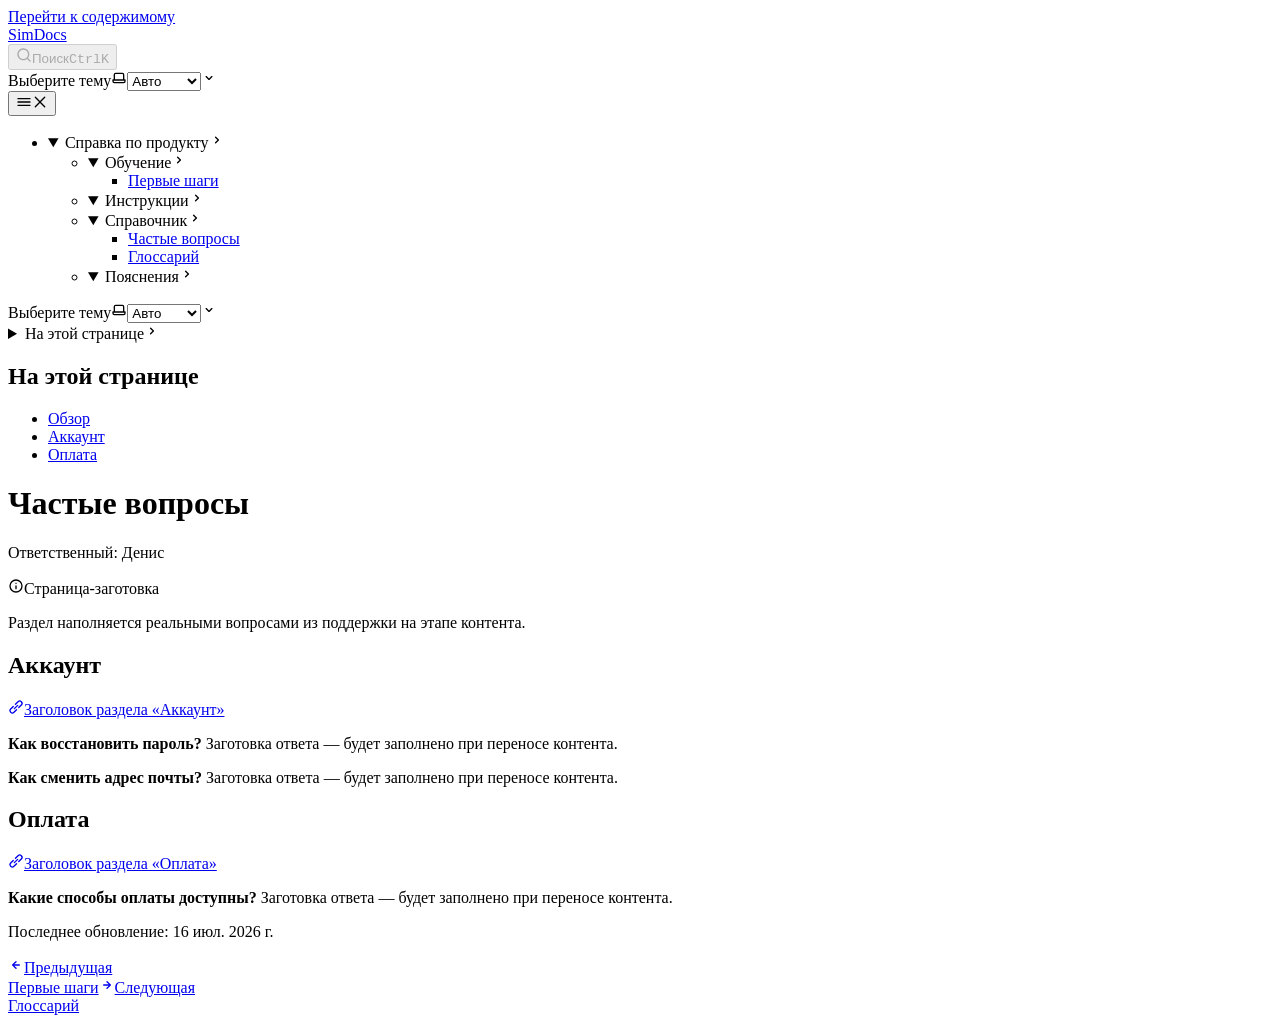
==== public/reference/faq/index.html @ 49d12bc0 "Deploy public site from f1e6efabb1ed8cac5537ab392e798a88db865968" ====
<!DOCTYPE html><html lang="ru" dir="ltr" data-theme="dark" data-has-toc data-has-sidebar class="astro-vdxcvpsm"><head><meta charset="utf-8"/><meta name="viewport" content="width=device-width, initial-scale=1"/><title>Частые вопросы | SimDocs</title><link rel="canonical" href="https://isin-dot-com.github.io/simdoc-public/public/reference/faq/"/><link rel="sitemap" href="/simdoc-public/sitemap-index.xml"/><link rel="shortcut icon" href="/simdoc-public/favicon.svg" type="image/svg+xml"/><meta name="generator" content="Astro v7.0.9"/><meta name="generator" content="Starlight v0.41.3"/><meta property="og:title" content="Частые вопросы"/><meta property="og:type" content="article"/><meta property="og:url" content="https://isin-dot-com.github.io/simdoc-public/public/reference/faq/"/><meta property="og:locale" content="ru"/><meta property="og:description" content="Ответы на вопросы, которые пользователи задают чаще всего."/><meta property="og:site_name" content="SimDocs"/><meta name="twitter:card" content="summary_large_image"/><meta name="description" content="Ответы на вопросы, которые пользователи задают чаще всего."/><script>
	window.StarlightThemeProvider = (() => {
		const storedTheme =
			typeof localStorage !== 'undefined' && localStorage.getItem('starlight-theme');
		const theme =
			storedTheme ||
			(window.matchMedia('(prefers-color-scheme: light)').matches ? 'light' : 'dark');
		document.documentElement.dataset.theme = theme === 'light' ? 'light' : 'dark';
		return {
			updatePickers(theme = storedTheme || 'auto') {
				document.querySelectorAll('starlight-theme-select').forEach((picker) => {
					const select = picker.querySelector('select');
					if (select) select.value = theme;
					/** @type {HTMLTemplateElement | null} */
					const tmpl = document.querySelector(`#theme-icons`);
					const newIcon = tmpl && tmpl.content.querySelector('.' + theme);
					if (newIcon) {
						const oldIcon = picker.querySelector('svg.label-icon');
						if (oldIcon) {
							oldIcon.replaceChildren(...newIcon.cloneNode(true).childNodes);
						}
					}
				});
			},
		};
	})();
</script><template id="theme-icons"><svg aria-hidden="true" class="light astro-n5k4ipy7" width="16" height="16" viewBox="0 0 24 24" fill="currentColor" style="--sl-icon-size: 1em;"><path d="M5 12a1 1 0 0 0-1-1H3a1 1 0 0 0 0 2h1a1 1 0 0 0 1-1Zm.64 5-.71.71a1 1 0 0 0 0 1.41 1 1 0 0 0 1.41 0l.71-.71A1 1 0 0 0 5.64 17ZM12 5a1 1 0 0 0 1-1V3a1 1 0 0 0-2 0v1a1 1 0 0 0 1 1Zm5.66 2.34a1 1 0 0 0 .7-.29l.71-.71a1 1 0 1 0-1.41-1.41l-.66.71a1 1 0 0 0 0 1.41 1 1 0 0 0 .66.29Zm-12-.29a1 1 0 0 0 1.41 0 1 1 0 0 0 0-1.41l-.71-.71a1.004 1.004 0 1 0-1.43 1.41l.73.71ZM21 11h-1a1 1 0 0 0 0 2h1a1 1 0 0 0 0-2Zm-2.64 6A1 1 0 0 0 17 18.36l.71.71a1 1 0 0 0 1.41 0 1 1 0 0 0 0-1.41l-.76-.66ZM12 6.5a5.5 5.5 0 1 0 5.5 5.5A5.51 5.51 0 0 0 12 6.5Zm0 9a3.5 3.5 0 1 1 0-7 3.5 3.5 0 0 1 0 7Zm0 3.5a1 1 0 0 0-1 1v1a1 1 0 0 0 2 0v-1a1 1 0 0 0-1-1Z"/></svg><svg aria-hidden="true" class="dark astro-n5k4ipy7" width="16" height="16" viewBox="0 0 24 24" fill="currentColor" style="--sl-icon-size: 1em;"><path d="M21.64 13a1 1 0 0 0-1.05-.14 8.049 8.049 0 0 1-3.37.73 8.15 8.15 0 0 1-8.14-8.1 8.59 8.59 0 0 1 .25-2A1 1 0 0 0 8 2.36a10.14 10.14 0 1 0 14 11.69 1 1 0 0 0-.36-1.05Zm-9.5 6.69A8.14 8.14 0 0 1 7.08 5.22v.27a10.15 10.15 0 0 0 10.14 10.14 9.784 9.784 0 0 0 2.1-.22 8.11 8.11 0 0 1-7.18 4.32v-.04Z"/></svg><svg aria-hidden="true" class="auto astro-n5k4ipy7" width="16" height="16" viewBox="0 0 24 24" fill="currentColor" style="--sl-icon-size: 1em;"><path d="M21 14h-1V7a3 3 0 0 0-3-3H7a3 3 0 0 0-3 3v7H3a1 1 0 0 0-1 1v2a3 3 0 0 0 3 3h14a3 3 0 0 0 3-3v-2a1 1 0 0 0-1-1ZM6 7a1 1 0 0 1 1-1h10a1 1 0 0 1 1 1v7H6V7Zm14 10a1 1 0 0 1-1 1H5a1 1 0 0 1-1-1v-1h16v1Z"/></svg></template><link rel="stylesheet" href="/simdoc-public/_astro/print.ehPL0gv-.css" media="print"><link rel="stylesheet" href="/simdoc-public/_astro/common.DlkNbuUP.css"><script type="module" src="/simdoc-public/_astro/page.B2uBVZjk.js"></script></head><body class="astro-vdxcvpsm"><a class="sl-skip-link astro-vxeigawq" href="#_top">Перейти к содержимому</a><div class="page sl-flex astro-gqpr5s5a"><header class="header astro-gqpr5s5a"><div class="header astro-nczgtkxc"><div class="title-wrapper sl-flex astro-nczgtkxc"><a href="/simdoc-public/" class="site-title sl-flex astro-clw6ags5"><span class="astro-clw6ags5" translate="no">SimDocs</span></a></div><div class="sl-flex print:hidden astro-nczgtkxc"><site-search class="astro-nczgtkxc astro-r5ar4xm7" data-translations="{&quot;placeholder&quot;:&quot;Поиск&quot;,&quot;clear_search&quot;:&quot;Очистить поиск&quot;,&quot;load_more&quot;:&quot;Показать больше результатов&quot;,&quot;search_label&quot;:&quot;Поиск по документации&quot;,&quot;filters_label&quot;:&quot;Фильтры&quot;,&quot;zero_results&quot;:&quot;По запросу [SEARCH_TERM] ничего не найдено&quot;,&quot;many_results&quot;:&quot;Найдено: [COUNT]. Запрос: [SEARCH_TERM]&quot;,&quot;one_result&quot;:&quot;Найдено: [COUNT]. Запрос: [SEARCH_TERM]&quot;,&quot;alt_search&quot;:&quot;По запросу [SEARCH_TERM] ничего не найдено. Показаны результаты для [DIFFERENT_TERM]&quot;,&quot;search_suggestion&quot;:&quot;По запросу [SEARCH_TERM] ничего не найдено. Попробуйте один из вариантов:&quot;,&quot;searching&quot;:&quot;Ищем: [SEARCH_TERM]…&quot;}"><button data-open-modal disabled aria-label="Поиск" aria-keyshortcuts="Control+K" class="astro-r5ar4xm7"><svg aria-hidden="true" class="astro-r5ar4xm7 astro-n5k4ipy7" width="16" height="16" viewBox="0 0 24 24" fill="currentColor" style="--sl-icon-size: 1em;"><path d="M21.71 20.29 18 16.61A9 9 0 1 0 16.61 18l3.68 3.68a.999.999 0 0 0 1.42 0 1 1 0 0 0 0-1.39ZM11 18a7 7 0 1 1 0-14 7 7 0 0 1 0 14Z"/></svg><span class="sl-hidden md:sl-block astro-r5ar4xm7" aria-hidden="true">Поиск</span><kbd class="sl-hidden md:sl-flex astro-r5ar4xm7" style="display: none;"><kbd class="astro-r5ar4xm7">Ctrl</kbd><kbd class="astro-r5ar4xm7">K</kbd></kbd></button><dialog style="padding:0" aria-label="Поиск" class="astro-r5ar4xm7"><div class="dialog-frame sl-flex astro-r5ar4xm7"><button data-close-modal class="sl-flex md:sl-hidden astro-r5ar4xm7">Отменить</button><div class="search-container astro-r5ar4xm7"><div id="starlight__search" class="astro-r5ar4xm7"></div></div></div></dialog></site-search><script>
	(() => {
		const openBtn = document.querySelector('button[data-open-modal]');
		const shortcut = openBtn?.querySelector('kbd');
		if (!openBtn || !(shortcut instanceof HTMLElement)) return;
		const platformKey = shortcut.querySelector('kbd');
		if (platformKey && /(Mac|iPhone|iPod|iPad)/i.test(navigator.platform)) {
			platformKey.textContent = '⌘';
			openBtn.setAttribute('aria-keyshortcuts', 'Meta+K');
		}
		shortcut.style.display = '';
	})();
</script><script type="module" src="/simdoc-public/_astro/Search.astro_astro_type_script_index_0_lang.CuinL3OA.js"></script><script type="module">window.addEventListener(`keydown`,e=>{if(e.key!==`Escape`)return;let t=document.querySelector(`site-search dialog[open]`);t instanceof HTMLDialogElement&&t.close()},{capture:!0});</script></div><div class="sl-hidden md:sl-flex print:hidden right-group astro-nczgtkxc"><div class="sl-flex social-icons astro-nczgtkxc"></div><starlight-theme-select><label style="--sl-select-width: 6.25em" class="astro-r2p65idu"><span class="sr-only astro-r2p65idu">Выберите тему</span><svg aria-hidden="true" class="icon label-icon astro-r2p65idu astro-n5k4ipy7" width="16" height="16" viewBox="0 0 24 24" fill="currentColor" style="--sl-icon-size: 1em;"><path d="M21 14h-1V7a3 3 0 0 0-3-3H7a3 3 0 0 0-3 3v7H3a1 1 0 0 0-1 1v2a3 3 0 0 0 3 3h14a3 3 0 0 0 3-3v-2a1 1 0 0 0-1-1ZM6 7a1 1 0 0 1 1-1h10a1 1 0 0 1 1 1v7H6V7Zm14 10a1 1 0 0 1-1 1H5a1 1 0 0 1-1-1v-1h16v1Z"/></svg><select autocomplete="off" class="astro-r2p65idu"><option value="dark" class="astro-r2p65idu">Тёмная</option><option value="light" class="astro-r2p65idu">Светлая</option><option value="auto" selected class="astro-r2p65idu">Авто</option></select><svg aria-hidden="true" class="icon caret astro-r2p65idu astro-n5k4ipy7" width="16" height="16" viewBox="0 0 24 24" fill="currentColor" style="--sl-icon-size: 1em;"><path d="M17 9.17a1 1 0 0 0-1.41 0L12 12.71 8.46 9.17a1 1 0 1 0-1.41 1.42l4.24 4.24a1.002 1.002 0 0 0 1.42 0L17 10.59a1.002 1.002 0 0 0 0-1.42Z"/></svg></label></starlight-theme-select><script>
	StarlightThemeProvider.updatePickers();
</script><script type="module">var e=`starlight-theme`,t=e=>e===`auto`||e===`dark`||e===`light`?e:`auto`,n=()=>t(typeof localStorage<`u`&&localStorage.getItem(e));function r(t){typeof localStorage<`u`&&localStorage.setItem(e,t===`light`||t===`dark`?t:``)}var i=()=>matchMedia(`(prefers-color-scheme: light)`).matches?`light`:`dark`;function a(e){StarlightThemeProvider.updatePickers(e),document.documentElement.dataset.theme=e===`auto`?i():e,r(e)}matchMedia(`(prefers-color-scheme: light)`).addEventListener(`change`,()=>{n()===`auto`&&a(`auto`)});var o=class extends HTMLElement{constructor(){super(),a(n()),this.querySelector(`select`)?.addEventListener(`change`,e=>{e.currentTarget instanceof HTMLSelectElement&&a(t(e.currentTarget.value))})}};customElements.define(`starlight-theme-select`,o);</script><script type="module">var e=class extends HTMLElement{constructor(){super();let e=this.querySelector(`select`);e&&(e.addEventListener(`change`,e=>{e.currentTarget instanceof HTMLSelectElement&&(window.location.pathname=e.currentTarget.value)}),window.addEventListener(`pageshow`,t=>{if(!t.persisted)return;let n=e.querySelector(`option[selected]`)?.index;n!==e.selectedIndex&&(e.selectedIndex=n??0)}))}};customElements.define(`starlight-lang-select`,e);</script></div></div></header><nav class="sidebar print:hidden astro-gqpr5s5a" aria-label="Основное"><starlight-menu-button class="print:hidden astro-vvx7mffu"><button aria-expanded="false" aria-label="Меню" aria-controls="starlight__sidebar" class="sl-flex md:sl-hidden astro-vvx7mffu"><svg aria-hidden="true" class="open-menu astro-vvx7mffu astro-n5k4ipy7" width="16" height="16" viewBox="0 0 24 24" fill="currentColor" style="--sl-icon-size: 1em;"><path d="M3 8h18a1 1 0 1 0 0-2H3a1 1 0 0 0 0 2Zm18 8H3a1 1 0 0 0 0 2h18a1 1 0 0 0 0-2Zm0-5H3a1 1 0 0 0 0 2h18a1 1 0 0 0 0-2Z"/></svg><svg aria-hidden="true" class="close-menu astro-vvx7mffu astro-n5k4ipy7" width="16" height="16" viewBox="0 0 24 24" fill="currentColor" style="--sl-icon-size: 1em;"><path d="m13.41 12 6.3-6.29a1.004 1.004 0 1 0-1.42-1.42L12 10.59l-6.29-6.3a1.004 1.004 0 0 0-1.42 1.42l6.3 6.29-6.3 6.29a1 1 0 0 0 0 1.42.998.998 0 0 0 1.42 0l6.29-6.3 6.29 6.3a.999.999 0 0 0 1.42 0 1 1 0 0 0 0-1.42L13.41 12Z"/></svg></button></starlight-menu-button><script type="module">var e=class extends HTMLElement{btn=this.querySelector(`button`);constructor(){super(),this.btn.addEventListener(`click`,()=>this.toggleExpanded());let e=this.closest(`nav`);e&&e.addEventListener(`keyup`,e=>this.closeOnEscape(e)),matchMedia(`(min-width: 50em)`).addEventListener(`change`,()=>this.setExpanded(!1))}setExpanded(e){this.setAttribute(`aria-expanded`,String(e)),document.body.toggleAttribute(`data-mobile-menu-expanded`,e),document.querySelectorAll(`.main-frame, .sl-skip-link`).forEach(t=>{t.toggleAttribute(`inert`,e)})}toggleExpanded(){this.setExpanded(this.getAttribute(`aria-expanded`)!==`true`)}closeOnEscape(e){e.code===`Escape`&&(this.setExpanded(!1),this.btn.focus())}};customElements.define(`starlight-menu-button`,e);</script><div id="starlight__sidebar" class="sidebar-pane astro-gqpr5s5a"><div class="sidebar-content sl-flex astro-gqpr5s5a"><sl-sidebar-state-persist data-hash="0l8hx1o" class="astro-f5yvicm7"><script aria-hidden="true">
		(() => {
			try {
				if (!matchMedia('(min-width: 50em)').matches) return;
				/** @type {HTMLElement | null} */
				const target = document.querySelector('sl-sidebar-state-persist');
				const state = JSON.parse(sessionStorage.getItem('sl-sidebar-state') || '0');
				if (!target || !state || target.dataset.hash !== state.hash) return;
				window._starlightScrollRestore = state.scroll;
				customElements.define(
					'sl-sidebar-restore',
					class SidebarRestore extends HTMLElement {
						connectedCallback() {
							try {
								const idx = parseInt(this.dataset.index || '');
								const details = this.closest('details');
								if (details && typeof state.open[idx] === 'boolean') details.open = state.open[idx];
							} catch {}
						}
					}
				);
			} catch {}
		})();
	</script><ul class="top-level astro-ojxuodky"><li class="astro-ojxuodky"><details open class="astro-ojxuodky"><summary class="astro-ojxuodky"><span class="group-label astro-ojxuodky"><span class="large astro-ojxuodky">Справка по продукту</span></span><svg aria-hidden="true" class="caret astro-ojxuodky astro-n5k4ipy7" width="16" height="16" viewBox="0 0 24 24" fill="currentColor" style="--sl-icon-size: 1.25rem;"><path d="m14.83 11.29-4.24-4.24a1 1 0 1 0-1.42 1.41L12.71 12l-3.54 3.54a1 1 0 0 0 0 1.41 1 1 0 0 0 .71.29 1 1 0 0 0 .71-.29l4.24-4.24a1.002 1.002 0 0 0 0-1.42Z"/></svg></summary><sl-sidebar-restore data-index="0"></sl-sidebar-restore><ul class="astro-ojxuodky"><li class="astro-ojxuodky"><details open class="astro-ojxuodky"><summary class="astro-ojxuodky"><span class="group-label astro-ojxuodky"><span class="large astro-ojxuodky">Обучение</span></span><svg aria-hidden="true" class="caret astro-ojxuodky astro-n5k4ipy7" width="16" height="16" viewBox="0 0 24 24" fill="currentColor" style="--sl-icon-size: 1.25rem;"><path d="m14.83 11.29-4.24-4.24a1 1 0 1 0-1.42 1.41L12.71 12l-3.54 3.54a1 1 0 0 0 0 1.41 1 1 0 0 0 .71.29 1 1 0 0 0 .71-.29l4.24-4.24a1.002 1.002 0 0 0 0-1.42Z"/></svg></summary><sl-sidebar-restore data-index="1"></sl-sidebar-restore><ul class="astro-ojxuodky"><li class="astro-ojxuodky"><a href="/simdoc-public/public/tutorials/pervye-shagi/" class="astro-ojxuodky"><span class="astro-ojxuodky">Первые шаги</span></a></li></ul></details></li><li class="astro-ojxuodky"><details open class="astro-ojxuodky"><summary class="astro-ojxuodky"><span class="group-label astro-ojxuodky"><span class="large astro-ojxuodky">Инструкции</span></span><svg aria-hidden="true" class="caret astro-ojxuodky astro-n5k4ipy7" width="16" height="16" viewBox="0 0 24 24" fill="currentColor" style="--sl-icon-size: 1.25rem;"><path d="m14.83 11.29-4.24-4.24a1 1 0 1 0-1.42 1.41L12.71 12l-3.54 3.54a1 1 0 0 0 0 1.41 1 1 0 0 0 .71.29 1 1 0 0 0 .71-.29l4.24-4.24a1.002 1.002 0 0 0 0-1.42Z"/></svg></summary><sl-sidebar-restore data-index="2"></sl-sidebar-restore><ul class="astro-ojxuodky"></ul></details></li><li class="astro-ojxuodky"><details open class="astro-ojxuodky"><summary class="astro-ojxuodky"><span class="group-label astro-ojxuodky"><span class="large astro-ojxuodky">Справочник</span></span><svg aria-hidden="true" class="caret astro-ojxuodky astro-n5k4ipy7" width="16" height="16" viewBox="0 0 24 24" fill="currentColor" style="--sl-icon-size: 1.25rem;"><path d="m14.83 11.29-4.24-4.24a1 1 0 1 0-1.42 1.41L12.71 12l-3.54 3.54a1 1 0 0 0 0 1.41 1 1 0 0 0 .71.29 1 1 0 0 0 .71-.29l4.24-4.24a1.002 1.002 0 0 0 0-1.42Z"/></svg></summary><sl-sidebar-restore data-index="3"></sl-sidebar-restore><ul class="astro-ojxuodky"><li class="astro-ojxuodky"><a href="/simdoc-public/public/reference/faq/" aria-current="page" class="astro-ojxuodky"><span class="astro-ojxuodky">Частые вопросы</span></a></li><li class="astro-ojxuodky"><a href="/simdoc-public/public/reference/glossariy/" class="astro-ojxuodky"><span class="astro-ojxuodky">Глоссарий</span></a></li></ul></details></li><li class="astro-ojxuodky"><details open class="astro-ojxuodky"><summary class="astro-ojxuodky"><span class="group-label astro-ojxuodky"><span class="large astro-ojxuodky">Пояснения</span></span><svg aria-hidden="true" class="caret astro-ojxuodky astro-n5k4ipy7" width="16" height="16" viewBox="0 0 24 24" fill="currentColor" style="--sl-icon-size: 1.25rem;"><path d="m14.83 11.29-4.24-4.24a1 1 0 1 0-1.42 1.41L12.71 12l-3.54 3.54a1 1 0 0 0 0 1.41 1 1 0 0 0 .71.29 1 1 0 0 0 .71-.29l4.24-4.24a1.002 1.002 0 0 0 0-1.42Z"/></svg></summary><sl-sidebar-restore data-index="4"></sl-sidebar-restore><ul class="astro-ojxuodky"></ul></details></li></ul></details></li></ul><script aria-hidden="true">
		(() => {
			const scroller = document.getElementById('starlight__sidebar');
			if (!window._starlightScrollRestore || !scroller) return;
			scroller.scrollTop = window._starlightScrollRestore;
			delete window._starlightScrollRestore;
		})();
	</script></sl-sidebar-state-persist><div class="md:sl-hidden"><div class="mobile-preferences sl-flex astro-b5gddk54"><div class="social-icons astro-b5gddk54"></div><starlight-theme-select><label style="--sl-select-width: 6.25em" class="astro-r2p65idu"><span class="sr-only astro-r2p65idu">Выберите тему</span><svg aria-hidden="true" class="icon label-icon astro-r2p65idu astro-n5k4ipy7" width="16" height="16" viewBox="0 0 24 24" fill="currentColor" style="--sl-icon-size: 1em;"><path d="M21 14h-1V7a3 3 0 0 0-3-3H7a3 3 0 0 0-3 3v7H3a1 1 0 0 0-1 1v2a3 3 0 0 0 3 3h14a3 3 0 0 0 3-3v-2a1 1 0 0 0-1-1ZM6 7a1 1 0 0 1 1-1h10a1 1 0 0 1 1 1v7H6V7Zm14 10a1 1 0 0 1-1 1H5a1 1 0 0 1-1-1v-1h16v1Z"/></svg><select autocomplete="off" class="astro-r2p65idu"><option value="dark" class="astro-r2p65idu">Тёмная</option><option value="light" class="astro-r2p65idu">Светлая</option><option value="auto" selected class="astro-r2p65idu">Авто</option></select><svg aria-hidden="true" class="icon caret astro-r2p65idu astro-n5k4ipy7" width="16" height="16" viewBox="0 0 24 24" fill="currentColor" style="--sl-icon-size: 1em;"><path d="M17 9.17a1 1 0 0 0-1.41 0L12 12.71 8.46 9.17a1 1 0 1 0-1.41 1.42l4.24 4.24a1.002 1.002 0 0 0 1.42 0L17 10.59a1.002 1.002 0 0 0 0-1.42Z"/></svg></label></starlight-theme-select><script>
	StarlightThemeProvider.updatePickers();
</script></div></div></div></div></nav><div class="main-frame astro-gqpr5s5a"><script type="module">var e=document.getElementById(`starlight__sidebar`),t=e?.querySelector(`sl-sidebar-state-persist`),n=`sl-sidebar-state`,r=()=>{let r=[],i=t?.dataset.hash||``;try{let e=sessionStorage.getItem(n),t=JSON.parse(e||`{}`);Array.isArray(t.open)&&t.hash===i&&(r=t.open)}catch{}return{hash:i,open:r,scroll:e?.scrollTop||0}},i=e=>{try{sessionStorage.setItem(n,JSON.stringify(e))}catch{}},a=()=>i(r()),o=(e,t)=>{let n=r();n.open[t]=e,i(n)};t?.addEventListener(`click`,e=>{if(!(e.target instanceof Element))return;let t=e.target.closest(`summary`)?.closest(`details`);if(!t)return;let n=t.querySelector(`sl-sidebar-restore`),r=parseInt(n?.dataset.index||``);isNaN(r)||o(!t.open,r)}),addEventListener(`visibilitychange`,()=>{document.visibilityState===`hidden`&&a()}),addEventListener(`pageHide`,a);</script><div class="lg:sl-flex astro-abfeecmu"><aside class="right-sidebar-container print:hidden astro-abfeecmu"><div class="right-sidebar astro-abfeecmu"><div class="lg:sl-hidden astro-q5mffni3"><mobile-starlight-toc data-min-h="2" data-max-h="3" class="astro-5ulgm6bh"><nav aria-labelledby="starlight__on-this-page--mobile" class="astro-5ulgm6bh"><details id="starlight__mobile-toc" class="astro-5ulgm6bh"><summary id="starlight__on-this-page--mobile" class="sl-flex astro-5ulgm6bh"><span class="toggle sl-flex astro-5ulgm6bh">На этой странице<svg aria-hidden="true" class="caret astro-5ulgm6bh astro-n5k4ipy7" width="16" height="16" viewBox="0 0 24 24" fill="currentColor" style="--sl-icon-size: 1rem;"><path d="m14.83 11.29-4.24-4.24a1 1 0 1 0-1.42 1.41L12.71 12l-3.54 3.54a1 1 0 0 0 0 1.41 1 1 0 0 0 .71.29 1 1 0 0 0 .71-.29l4.24-4.24a1.002 1.002 0 0 0 0-1.42Z"/></svg></span><span class="display-current astro-5ulgm6bh"></span></summary><div class="dropdown astro-5ulgm6bh"><ul class="isMobile astro-cxyftcne" style="--depth: 0;"><li style="--depth: 0;" class="astro-cxyftcne"><a href="#_top" style="--depth: 0;" class="astro-cxyftcne"><span style="--depth: 0;" class="astro-cxyftcne">Обзор</span></a></li><li style="--depth: 0;" class="astro-cxyftcne"><a href="#аккаунт" style="--depth: 0;" class="astro-cxyftcne"><span style="--depth: 0;" class="astro-cxyftcne">Аккаунт</span></a></li><li style="--depth: 0;" class="astro-cxyftcne"><a href="#оплата" style="--depth: 0;" class="astro-cxyftcne"><span style="--depth: 0;" class="astro-cxyftcne">Оплата</span></a></li></ul></div></details></nav></mobile-starlight-toc><script type="module" src="/simdoc-public/_astro/MobileTableOfContents.astro_astro_type_script_index_0_lang.BcSo_yiZ.js"></script></div><div class="right-sidebar-panel sl-hidden lg:sl-block astro-q5mffni3"><div class="sl-container astro-q5mffni3"><starlight-toc data-min-h="2" data-max-h="3"><nav aria-labelledby="starlight__on-this-page"><h2 id="starlight__on-this-page">На этой странице</h2><ul class="astro-cxyftcne" style="--depth: 0;"><li style="--depth: 0;" class="astro-cxyftcne"><a href="#_top" style="--depth: 0;" class="astro-cxyftcne"><span style="--depth: 0;" class="astro-cxyftcne">Обзор</span></a></li><li style="--depth: 0;" class="astro-cxyftcne"><a href="#аккаунт" style="--depth: 0;" class="astro-cxyftcne"><span style="--depth: 0;" class="astro-cxyftcne">Аккаунт</span></a></li><li style="--depth: 0;" class="astro-cxyftcne"><a href="#оплата" style="--depth: 0;" class="astro-cxyftcne"><span style="--depth: 0;" class="astro-cxyftcne">Оплата</span></a></li></ul></nav></starlight-toc><script type="module" src="/simdoc-public/_astro/TableOfContents.astro_astro_type_script_index_0_lang.Csloo1VZ.js"></script></div></div></div></aside><div class="main-pane astro-abfeecmu"><main data-pagefind-body class="astro-vdxcvpsm" lang="ru" dir="ltr"><div class="content-panel astro-oil7k7jf"><div class="sl-container astro-oil7k7jf"><h1 id="_top" class="astro-u72m6wot">Частые вопросы</h1><p class="owner astro-u72m6wot">Ответственный: <span class="astro-u72m6wot">Денис</span></p></div></div><div class="content-panel astro-oil7k7jf"><div class="sl-container astro-oil7k7jf"><div class="sl-markdown-content" data-doc-section="reference"><aside aria-label="Страница-заготовка" class="starlight-aside starlight-aside--note"><p class="starlight-aside__title" aria-hidden="true"><svg viewBox="0 0 24 24" width="16" height="16" fill="currentColor" class="starlight-aside__icon"><path d="M12 11a1 1 0 0 0-1 1v4a1 1 0 0 0 2 0v-4a1 1 0 0 0-1-1Zm.38-3.92a1 1 0 0 0-.76 0 1 1 0 0 0-.33.21 1.15 1.15 0 0 0-.21.33 1 1 0 0 0 .21 1.09c.097.088.209.16.33.21A1 1 0 0 0 13 8a1.05 1.05 0 0 0-.29-.71 1 1 0 0 0-.33-.21ZM12 2a10 10 0 1 0 0 20 10 10 0 0 0 0-20Zm0 18a8 8 0 1 1 0-16.001A8 8 0 0 1 12 20Z"></path></svg>Страница-заготовка</p><div class="starlight-aside__content"><p>Раздел наполняется реальными вопросами из поддержки на этапе контента.</p></div></aside>
<div class="sl-heading-wrapper level-h2"><h2 id="аккаунт">Аккаунт</h2><a class="sl-anchor-link" href="#аккаунт"><span aria-hidden="true" class="sl-anchor-icon"><svg width="16" height="16" viewBox="0 0 24 24" fill="currentColor"><path d="m12.11 15.39-3.88 3.88a2.52 2.52 0 0 1-3.5 0 2.47 2.47 0 0 1 0-3.5l3.88-3.88a1 1 0 1 0-1.42-1.42l-3.88 3.89a4.48 4.48 0 0 0 6.33 6.33l3.89-3.88a1 1 0 0 0-1.42-1.42m8.58-12.08a4.49 4.49 0 0 0-6.33 0l-3.89 3.88a1 1 0 1 0 1.42 1.42l3.88-3.88a2.52 2.52 0 0 1 3.5 0 2.47 2.47 0 0 1 0 3.5l-3.88 3.88a1 1 0 0 0 0 1.42 1 1 0 0 0 1.42 0l3.88-3.89a4.49 4.49 0 0 0 0-6.33M8.83 15.17a1 1 0 0 0 .71.29 1 1 0 0 0 .71-.29l4.92-4.92a1 1 0 1 0-1.42-1.42l-4.92 4.92a1 1 0 0 0 0 1.42"></path></svg></span><span class="sr-only" data-pagefind-ignore="">Заголовок раздела «Аккаунт»</span></a></div>
<p><strong>Как восстановить пароль?</strong>
Заготовка ответа — будет заполнено при переносе контента.</p>
<p><strong>Как сменить адрес почты?</strong>
Заготовка ответа — будет заполнено при переносе контента.</p>
<div class="sl-heading-wrapper level-h2"><h2 id="оплата">Оплата</h2><a class="sl-anchor-link" href="#оплата"><span aria-hidden="true" class="sl-anchor-icon"><svg width="16" height="16" viewBox="0 0 24 24" fill="currentColor"><path d="m12.11 15.39-3.88 3.88a2.52 2.52 0 0 1-3.5 0 2.47 2.47 0 0 1 0-3.5l3.88-3.88a1 1 0 1 0-1.42-1.42l-3.88 3.89a4.48 4.48 0 0 0 6.33 6.33l3.89-3.88a1 1 0 0 0-1.42-1.42m8.58-12.08a4.49 4.49 0 0 0-6.33 0l-3.89 3.88a1 1 0 1 0 1.42 1.42l3.88-3.88a2.52 2.52 0 0 1 3.5 0 2.47 2.47 0 0 1 0 3.5l-3.88 3.88a1 1 0 0 0 0 1.42 1 1 0 0 0 1.42 0l3.88-3.89a4.49 4.49 0 0 0 0-6.33M8.83 15.17a1 1 0 0 0 .71.29 1 1 0 0 0 .71-.29l4.92-4.92a1 1 0 1 0-1.42-1.42l-4.92 4.92a1 1 0 0 0 0 1.42"></path></svg></span><span class="sr-only" data-pagefind-ignore="">Заголовок раздела «Оплата»</span></a></div>
<p><strong>Какие способы оплаты доступны?</strong>
Заготовка ответа — будет заполнено при переносе контента.</p></div><footer class="sl-flex astro-xhxjzfa7"><div class="meta sl-flex astro-xhxjzfa7"><p>Последнее обновление: <time datetime="2026-07-16T20:29:06.000Z">16 июл. 2026 г.</time></p></div><div class="pagination-links print:hidden astro-ohknivtf" dir="ltr"><a href="/simdoc-public/public/tutorials/pervye-shagi/" rel="prev" class="astro-ohknivtf"><svg aria-hidden="true" class="astro-ohknivtf astro-n5k4ipy7" width="16" height="16" viewBox="0 0 24 24" fill="currentColor" style="--sl-icon-size: 1.5rem;"><path d="M17 11H9.41l3.3-3.29a1.004 1.004 0 1 0-1.42-1.42l-5 5a1 1 0 0 0-.21.33 1 1 0 0 0 0 .76 1 1 0 0 0 .21.33l5 5a1.002 1.002 0 0 0 1.639-.325 1 1 0 0 0-.219-1.095L9.41 13H17a1 1 0 0 0 0-2Z"/></svg><span class="astro-ohknivtf">Предыдущая<br class="astro-ohknivtf"><span class="link-title astro-ohknivtf">Первые шаги</span></span></a><a href="/simdoc-public/public/reference/glossariy/" rel="next" class="astro-ohknivtf"><svg aria-hidden="true" class="astro-ohknivtf astro-n5k4ipy7" width="16" height="16" viewBox="0 0 24 24" fill="currentColor" style="--sl-icon-size: 1.5rem;"><path d="M17.92 11.62a1.001 1.001 0 0 0-.21-.33l-5-5a1.003 1.003 0 1 0-1.42 1.42l3.3 3.29H7a1 1 0 0 0 0 2h7.59l-3.3 3.29a1.002 1.002 0 0 0 .325 1.639 1 1 0 0 0 1.095-.219l5-5a1 1 0 0 0 .21-.33 1 1 0 0 0 0-.76Z"/></svg><span class="astro-ohknivtf">Следующая<br class="astro-ohknivtf"><span class="link-title astro-ohknivtf">Глоссарий</span></span></a></div></footer></div></div></main></div></div></div></div></body></html>
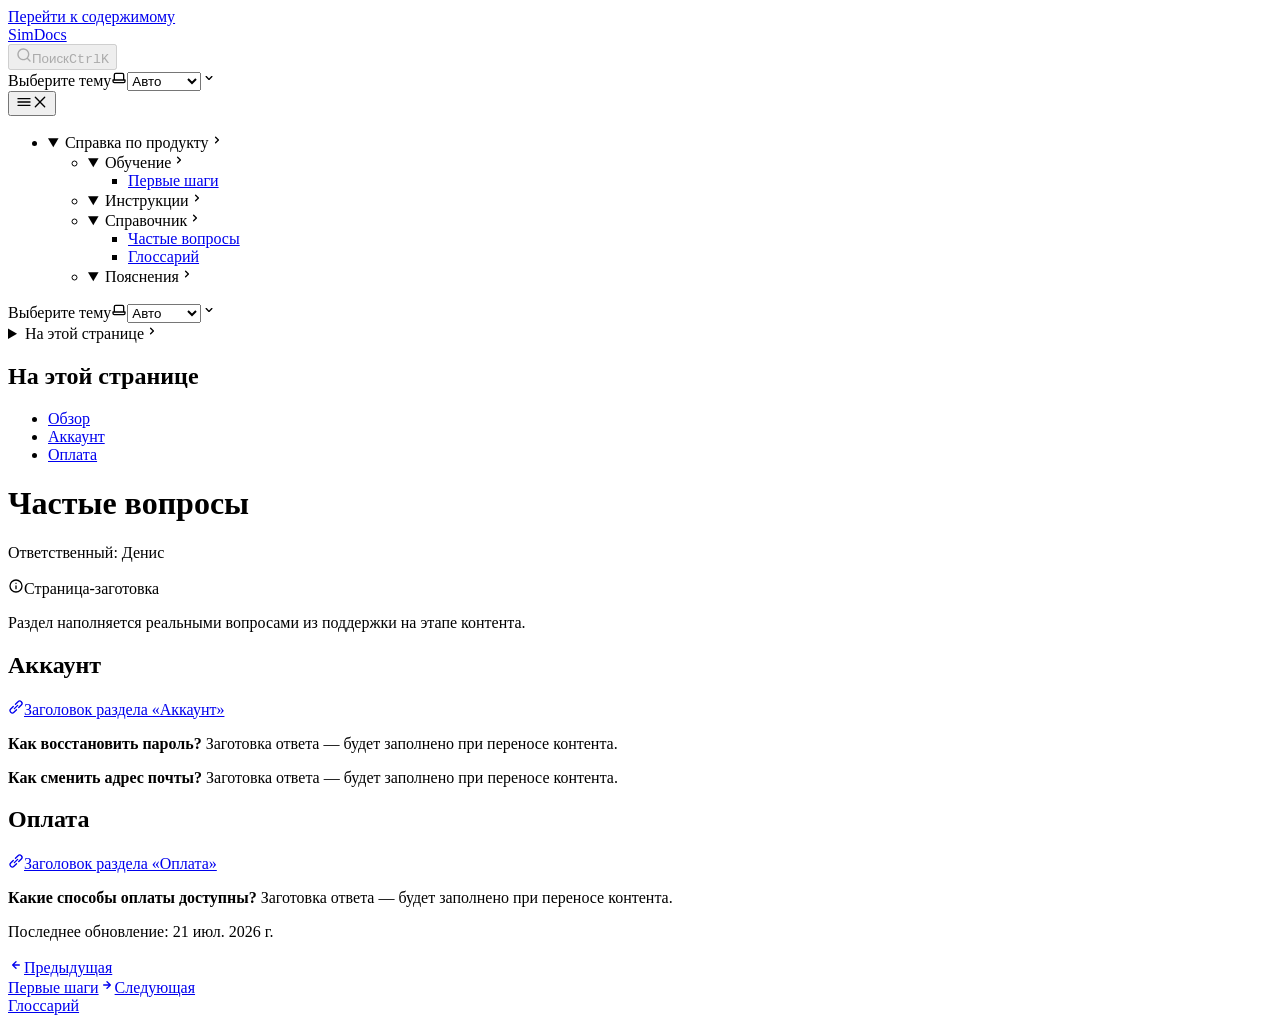
==== commit 1176b6d3: "Deploy public site from 50b66204ad604def512006746d40eee6e761a2f7" ====
--- a/public/reference/faq/index.html
+++ b/public/reference/faq/index.html
@@ -78,4 +78,4 @@
 Заготовка ответа — будет заполнено при переносе контента.</p>
 <div class="sl-heading-wrapper level-h2"><h2 id="оплата">Оплата</h2><a class="sl-anchor-link" href="#оплата"><span aria-hidden="true" class="sl-anchor-icon"><svg width="16" height="16" viewBox="0 0 24 24" fill="currentColor"><path d="m12.11 15.39-3.88 3.88a2.52 2.52 0 0 1-3.5 0 2.47 2.47 0 0 1 0-3.5l3.88-3.88a1 1 0 1 0-1.42-1.42l-3.88 3.89a4.48 4.48 0 0 0 6.33 6.33l3.89-3.88a1 1 0 0 0-1.42-1.42m8.58-12.08a4.49 4.49 0 0 0-6.33 0l-3.89 3.88a1 1 0 1 0 1.42 1.42l3.88-3.88a2.52 2.52 0 0 1 3.5 0 2.47 2.47 0 0 1 0 3.5l-3.88 3.88a1 1 0 0 0 0 1.42 1 1 0 0 0 1.42 0l3.88-3.89a4.49 4.49 0 0 0 0-6.33M8.83 15.17a1 1 0 0 0 .71.29 1 1 0 0 0 .71-.29l4.92-4.92a1 1 0 1 0-1.42-1.42l-4.92 4.92a1 1 0 0 0 0 1.42"></path></svg></span><span class="sr-only" data-pagefind-ignore="">Заголовок раздела «Оплата»</span></a></div>
 <p><strong>Какие способы оплаты доступны?</strong>
-Заготовка ответа — будет заполнено при переносе контента.</p></div><footer class="sl-flex astro-xhxjzfa7"><div class="meta sl-flex astro-xhxjzfa7"><p>Последнее обновление: <time datetime="2026-07-16T20:29:06.000Z">16 июл. 2026 г.</time></p></div><div class="pagination-links print:hidden astro-ohknivtf" dir="ltr"><a href="/simdoc-public/public/tutorials/pervye-shagi/" rel="prev" class="astro-ohknivtf"><svg aria-hidden="true" class="astro-ohknivtf astro-n5k4ipy7" width="16" height="16" viewBox="0 0 24 24" fill="currentColor" style="--sl-icon-size: 1.5rem;"><path d="M17 11H9.41l3.3-3.29a1.004 1.004 0 1 0-1.42-1.42l-5 5a1 1 0 0 0-.21.33 1 1 0 0 0 0 .76 1 1 0 0 0 .21.33l5 5a1.002 1.002 0 0 0 1.639-.325 1 1 0 0 0-.219-1.095L9.41 13H17a1 1 0 0 0 0-2Z"/></svg><span class="astro-ohknivtf">Предыдущая<br class="astro-ohknivtf"><span class="link-title astro-ohknivtf">Первые шаги</span></span></a><a href="/simdoc-public/public/reference/glossariy/" rel="next" class="astro-ohknivtf"><svg aria-hidden="true" class="astro-ohknivtf astro-n5k4ipy7" width="16" height="16" viewBox="0 0 24 24" fill="currentColor" style="--sl-icon-size: 1.5rem;"><path d="M17.92 11.62a1.001 1.001 0 0 0-.21-.33l-5-5a1.003 1.003 0 1 0-1.42 1.42l3.3 3.29H7a1 1 0 0 0 0 2h7.59l-3.3 3.29a1.002 1.002 0 0 0 .325 1.639 1 1 0 0 0 1.095-.219l5-5a1 1 0 0 0 .21-.33 1 1 0 0 0 0-.76Z"/></svg><span class="astro-ohknivtf">Следующая<br class="astro-ohknivtf"><span class="link-title astro-ohknivtf">Глоссарий</span></span></a></div></footer></div></div></main></div></div></div></div></body></html>+Заготовка ответа — будет заполнено при переносе контента.</p></div><footer class="sl-flex astro-xhxjzfa7"><div class="meta sl-flex astro-xhxjzfa7"><p>Последнее обновление: <time datetime="2026-07-21T06:53:46.000Z">21 июл. 2026 г.</time></p></div><div class="pagination-links print:hidden astro-ohknivtf" dir="ltr"><a href="/simdoc-public/public/tutorials/pervye-shagi/" rel="prev" class="astro-ohknivtf"><svg aria-hidden="true" class="astro-ohknivtf astro-n5k4ipy7" width="16" height="16" viewBox="0 0 24 24" fill="currentColor" style="--sl-icon-size: 1.5rem;"><path d="M17 11H9.41l3.3-3.29a1.004 1.004 0 1 0-1.42-1.42l-5 5a1 1 0 0 0-.21.33 1 1 0 0 0 0 .76 1 1 0 0 0 .21.33l5 5a1.002 1.002 0 0 0 1.639-.325 1 1 0 0 0-.219-1.095L9.41 13H17a1 1 0 0 0 0-2Z"/></svg><span class="astro-ohknivtf">Предыдущая<br class="astro-ohknivtf"><span class="link-title astro-ohknivtf">Первые шаги</span></span></a><a href="/simdoc-public/public/reference/glossariy/" rel="next" class="astro-ohknivtf"><svg aria-hidden="true" class="astro-ohknivtf astro-n5k4ipy7" width="16" height="16" viewBox="0 0 24 24" fill="currentColor" style="--sl-icon-size: 1.5rem;"><path d="M17.92 11.62a1.001 1.001 0 0 0-.21-.33l-5-5a1.003 1.003 0 1 0-1.42 1.42l3.3 3.29H7a1 1 0 0 0 0 2h7.59l-3.3 3.29a1.002 1.002 0 0 0 .325 1.639 1 1 0 0 0 1.095-.219l5-5a1 1 0 0 0 .21-.33 1 1 0 0 0 0-.76Z"/></svg><span class="astro-ohknivtf">Следующая<br class="astro-ohknivtf"><span class="link-title astro-ohknivtf">Глоссарий</span></span></a></div></footer></div></div></main></div></div></div></div></body></html>
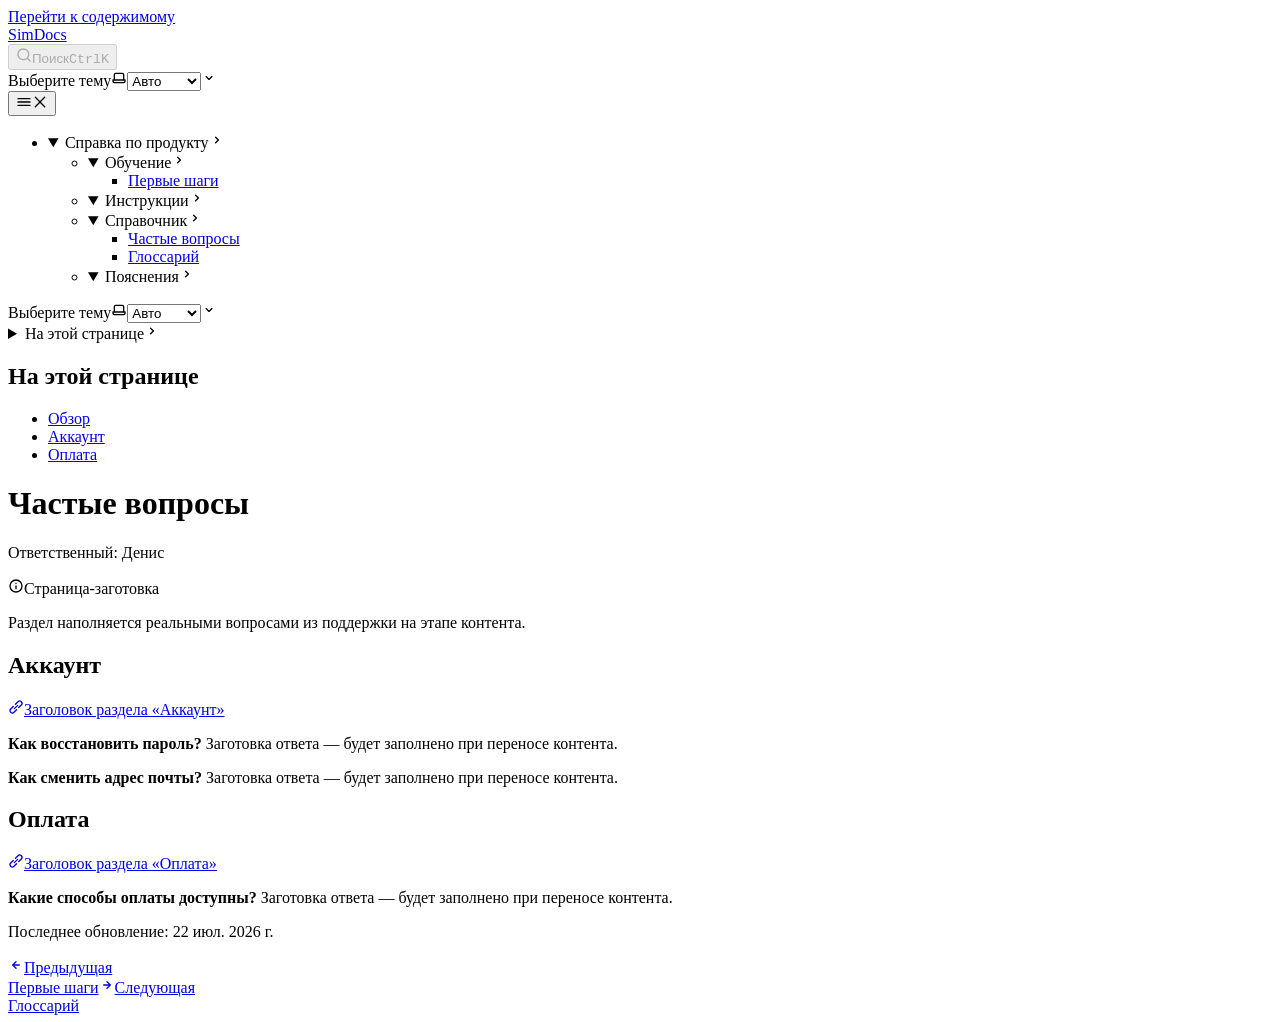
==== commit 8855e76c: "Deploy public site from 3958947626ee9828c46708883749eca7c18e3b4a" ====
--- a/public/reference/faq/index.html
+++ b/public/reference/faq/index.html
@@ -24,7 +24,7 @@
 			},
 		};
 	})();
-</script><template id="theme-icons"><svg aria-hidden="true" class="light astro-n5k4ipy7" width="16" height="16" viewBox="0 0 24 24" fill="currentColor" style="--sl-icon-size: 1em;"><path d="M5 12a1 1 0 0 0-1-1H3a1 1 0 0 0 0 2h1a1 1 0 0 0 1-1Zm.64 5-.71.71a1 1 0 0 0 0 1.41 1 1 0 0 0 1.41 0l.71-.71A1 1 0 0 0 5.64 17ZM12 5a1 1 0 0 0 1-1V3a1 1 0 0 0-2 0v1a1 1 0 0 0 1 1Zm5.66 2.34a1 1 0 0 0 .7-.29l.71-.71a1 1 0 1 0-1.41-1.41l-.66.71a1 1 0 0 0 0 1.41 1 1 0 0 0 .66.29Zm-12-.29a1 1 0 0 0 1.41 0 1 1 0 0 0 0-1.41l-.71-.71a1.004 1.004 0 1 0-1.43 1.41l.73.71ZM21 11h-1a1 1 0 0 0 0 2h1a1 1 0 0 0 0-2Zm-2.64 6A1 1 0 0 0 17 18.36l.71.71a1 1 0 0 0 1.41 0 1 1 0 0 0 0-1.41l-.76-.66ZM12 6.5a5.5 5.5 0 1 0 5.5 5.5A5.51 5.51 0 0 0 12 6.5Zm0 9a3.5 3.5 0 1 1 0-7 3.5 3.5 0 0 1 0 7Zm0 3.5a1 1 0 0 0-1 1v1a1 1 0 0 0 2 0v-1a1 1 0 0 0-1-1Z"/></svg><svg aria-hidden="true" class="dark astro-n5k4ipy7" width="16" height="16" viewBox="0 0 24 24" fill="currentColor" style="--sl-icon-size: 1em;"><path d="M21.64 13a1 1 0 0 0-1.05-.14 8.049 8.049 0 0 1-3.37.73 8.15 8.15 0 0 1-8.14-8.1 8.59 8.59 0 0 1 .25-2A1 1 0 0 0 8 2.36a10.14 10.14 0 1 0 14 11.69 1 1 0 0 0-.36-1.05Zm-9.5 6.69A8.14 8.14 0 0 1 7.08 5.22v.27a10.15 10.15 0 0 0 10.14 10.14 9.784 9.784 0 0 0 2.1-.22 8.11 8.11 0 0 1-7.18 4.32v-.04Z"/></svg><svg aria-hidden="true" class="auto astro-n5k4ipy7" width="16" height="16" viewBox="0 0 24 24" fill="currentColor" style="--sl-icon-size: 1em;"><path d="M21 14h-1V7a3 3 0 0 0-3-3H7a3 3 0 0 0-3 3v7H3a1 1 0 0 0-1 1v2a3 3 0 0 0 3 3h14a3 3 0 0 0 3-3v-2a1 1 0 0 0-1-1ZM6 7a1 1 0 0 1 1-1h10a1 1 0 0 1 1 1v7H6V7Zm14 10a1 1 0 0 1-1 1H5a1 1 0 0 1-1-1v-1h16v1Z"/></svg></template><link rel="stylesheet" href="/simdoc-public/_astro/print.ehPL0gv-.css" media="print"><link rel="stylesheet" href="/simdoc-public/_astro/common.DlkNbuUP.css"><script type="module" src="/simdoc-public/_astro/page.B2uBVZjk.js"></script></head><body class="astro-vdxcvpsm"><a class="sl-skip-link astro-vxeigawq" href="#_top">Перейти к содержимому</a><div class="page sl-flex astro-gqpr5s5a"><header class="header astro-gqpr5s5a"><div class="header astro-nczgtkxc"><div class="title-wrapper sl-flex astro-nczgtkxc"><a href="/simdoc-public/" class="site-title sl-flex astro-clw6ags5"><span class="astro-clw6ags5" translate="no">SimDocs</span></a></div><div class="sl-flex print:hidden astro-nczgtkxc"><site-search class="astro-nczgtkxc astro-r5ar4xm7" data-translations="{&quot;placeholder&quot;:&quot;Поиск&quot;,&quot;clear_search&quot;:&quot;Очистить поиск&quot;,&quot;load_more&quot;:&quot;Показать больше результатов&quot;,&quot;search_label&quot;:&quot;Поиск по документации&quot;,&quot;filters_label&quot;:&quot;Фильтры&quot;,&quot;zero_results&quot;:&quot;По запросу [SEARCH_TERM] ничего не найдено&quot;,&quot;many_results&quot;:&quot;Найдено: [COUNT]. Запрос: [SEARCH_TERM]&quot;,&quot;one_result&quot;:&quot;Найдено: [COUNT]. Запрос: [SEARCH_TERM]&quot;,&quot;alt_search&quot;:&quot;По запросу [SEARCH_TERM] ничего не найдено. Показаны результаты для [DIFFERENT_TERM]&quot;,&quot;search_suggestion&quot;:&quot;По запросу [SEARCH_TERM] ничего не найдено. Попробуйте один из вариантов:&quot;,&quot;searching&quot;:&quot;Ищем: [SEARCH_TERM]…&quot;}"><button data-open-modal disabled aria-label="Поиск" aria-keyshortcuts="Control+K" class="astro-r5ar4xm7"><svg aria-hidden="true" class="astro-r5ar4xm7 astro-n5k4ipy7" width="16" height="16" viewBox="0 0 24 24" fill="currentColor" style="--sl-icon-size: 1em;"><path d="M21.71 20.29 18 16.61A9 9 0 1 0 16.61 18l3.68 3.68a.999.999 0 0 0 1.42 0 1 1 0 0 0 0-1.39ZM11 18a7 7 0 1 1 0-14 7 7 0 0 1 0 14Z"/></svg><span class="sl-hidden md:sl-block astro-r5ar4xm7" aria-hidden="true">Поиск</span><kbd class="sl-hidden md:sl-flex astro-r5ar4xm7" style="display: none;"><kbd class="astro-r5ar4xm7">Ctrl</kbd><kbd class="astro-r5ar4xm7">K</kbd></kbd></button><dialog style="padding:0" aria-label="Поиск" class="astro-r5ar4xm7"><div class="dialog-frame sl-flex astro-r5ar4xm7"><button data-close-modal class="sl-flex md:sl-hidden astro-r5ar4xm7">Отменить</button><div class="search-container astro-r5ar4xm7"><div id="starlight__search" class="astro-r5ar4xm7"></div></div></div></dialog></site-search><script>
+</script><template id="theme-icons"><svg aria-hidden="true" class="light astro-n5k4ipy7" width="16" height="16" viewBox="0 0 24 24" fill="currentColor" style="--sl-icon-size: 1em;"><path d="M5 12a1 1 0 0 0-1-1H3a1 1 0 0 0 0 2h1a1 1 0 0 0 1-1Zm.64 5-.71.71a1 1 0 0 0 0 1.41 1 1 0 0 0 1.41 0l.71-.71A1 1 0 0 0 5.64 17ZM12 5a1 1 0 0 0 1-1V3a1 1 0 0 0-2 0v1a1 1 0 0 0 1 1Zm5.66 2.34a1 1 0 0 0 .7-.29l.71-.71a1 1 0 1 0-1.41-1.41l-.66.71a1 1 0 0 0 0 1.41 1 1 0 0 0 .66.29Zm-12-.29a1 1 0 0 0 1.41 0 1 1 0 0 0 0-1.41l-.71-.71a1.004 1.004 0 1 0-1.43 1.41l.73.71ZM21 11h-1a1 1 0 0 0 0 2h1a1 1 0 0 0 0-2Zm-2.64 6A1 1 0 0 0 17 18.36l.71.71a1 1 0 0 0 1.41 0 1 1 0 0 0 0-1.41l-.76-.66ZM12 6.5a5.5 5.5 0 1 0 5.5 5.5A5.51 5.51 0 0 0 12 6.5Zm0 9a3.5 3.5 0 1 1 0-7 3.5 3.5 0 0 1 0 7Zm0 3.5a1 1 0 0 0-1 1v1a1 1 0 0 0 2 0v-1a1 1 0 0 0-1-1Z"/></svg><svg aria-hidden="true" class="dark astro-n5k4ipy7" width="16" height="16" viewBox="0 0 24 24" fill="currentColor" style="--sl-icon-size: 1em;"><path d="M21.64 13a1 1 0 0 0-1.05-.14 8.049 8.049 0 0 1-3.37.73 8.15 8.15 0 0 1-8.14-8.1 8.59 8.59 0 0 1 .25-2A1 1 0 0 0 8 2.36a10.14 10.14 0 1 0 14 11.69 1 1 0 0 0-.36-1.05Zm-9.5 6.69A8.14 8.14 0 0 1 7.08 5.22v.27a10.15 10.15 0 0 0 10.14 10.14 9.784 9.784 0 0 0 2.1-.22 8.11 8.11 0 0 1-7.18 4.32v-.04Z"/></svg><svg aria-hidden="true" class="auto astro-n5k4ipy7" width="16" height="16" viewBox="0 0 24 24" fill="currentColor" style="--sl-icon-size: 1em;"><path d="M21 14h-1V7a3 3 0 0 0-3-3H7a3 3 0 0 0-3 3v7H3a1 1 0 0 0-1 1v2a3 3 0 0 0 3 3h14a3 3 0 0 0 3-3v-2a1 1 0 0 0-1-1ZM6 7a1 1 0 0 1 1-1h10a1 1 0 0 1 1 1v7H6V7Zm14 10a1 1 0 0 1-1 1H5a1 1 0 0 1-1-1v-1h16v1Z"/></svg></template><link rel="stylesheet" href="/simdoc-public/_astro/print.ehPL0gv-.css" media="print"><link rel="stylesheet" href="/simdoc-public/_astro/common.CNFCUgJ8.css"><script type="module" src="/simdoc-public/_astro/page.B2uBVZjk.js"></script></head><body class="astro-vdxcvpsm"><a class="sl-skip-link astro-vxeigawq" href="#_top">Перейти к содержимому</a><div class="page sl-flex astro-gqpr5s5a"><header class="header astro-gqpr5s5a"><div class="header astro-nczgtkxc"><div class="title-wrapper sl-flex astro-nczgtkxc"><a href="/simdoc-public/" class="site-title sl-flex astro-clw6ags5"><span class="astro-clw6ags5" translate="no">SimDocs</span></a></div><div class="sl-flex print:hidden astro-nczgtkxc"><site-search class="astro-nczgtkxc astro-r5ar4xm7" data-translations="{&quot;placeholder&quot;:&quot;Поиск&quot;,&quot;clear_search&quot;:&quot;Очистить поиск&quot;,&quot;load_more&quot;:&quot;Показать больше результатов&quot;,&quot;search_label&quot;:&quot;Поиск по документации&quot;,&quot;filters_label&quot;:&quot;Фильтры&quot;,&quot;zero_results&quot;:&quot;По запросу [SEARCH_TERM] ничего не найдено&quot;,&quot;many_results&quot;:&quot;Найдено: [COUNT]. Запрос: [SEARCH_TERM]&quot;,&quot;one_result&quot;:&quot;Найдено: [COUNT]. Запрос: [SEARCH_TERM]&quot;,&quot;alt_search&quot;:&quot;По запросу [SEARCH_TERM] ничего не найдено. Показаны результаты для [DIFFERENT_TERM]&quot;,&quot;search_suggestion&quot;:&quot;По запросу [SEARCH_TERM] ничего не найдено. Попробуйте один из вариантов:&quot;,&quot;searching&quot;:&quot;Ищем: [SEARCH_TERM]…&quot;}"><button data-open-modal disabled aria-label="Поиск" aria-keyshortcuts="Control+K" class="astro-r5ar4xm7"><svg aria-hidden="true" class="astro-r5ar4xm7 astro-n5k4ipy7" width="16" height="16" viewBox="0 0 24 24" fill="currentColor" style="--sl-icon-size: 1em;"><path d="M21.71 20.29 18 16.61A9 9 0 1 0 16.61 18l3.68 3.68a.999.999 0 0 0 1.42 0 1 1 0 0 0 0-1.39ZM11 18a7 7 0 1 1 0-14 7 7 0 0 1 0 14Z"/></svg><span class="sl-hidden md:sl-block astro-r5ar4xm7" aria-hidden="true">Поиск</span><kbd class="sl-hidden md:sl-flex astro-r5ar4xm7" style="display: none;"><kbd class="astro-r5ar4xm7">Ctrl</kbd><kbd class="astro-r5ar4xm7">K</kbd></kbd></button><dialog style="padding:0" aria-label="Поиск" class="astro-r5ar4xm7"><div class="dialog-frame sl-flex astro-r5ar4xm7"><button data-close-modal class="sl-flex md:sl-hidden astro-r5ar4xm7">Отменить</button><div class="search-container astro-r5ar4xm7"><div id="starlight__search" class="astro-r5ar4xm7"></div></div></div></dialog></site-search><script>
 	(() => {
 		const openBtn = document.querySelector('button[data-open-modal]');
 		const shortcut = openBtn?.querySelector('kbd');
@@ -78,4 +78,4 @@
 Заготовка ответа — будет заполнено при переносе контента.</p>
 <div class="sl-heading-wrapper level-h2"><h2 id="оплата">Оплата</h2><a class="sl-anchor-link" href="#оплата"><span aria-hidden="true" class="sl-anchor-icon"><svg width="16" height="16" viewBox="0 0 24 24" fill="currentColor"><path d="m12.11 15.39-3.88 3.88a2.52 2.52 0 0 1-3.5 0 2.47 2.47 0 0 1 0-3.5l3.88-3.88a1 1 0 1 0-1.42-1.42l-3.88 3.89a4.48 4.48 0 0 0 6.33 6.33l3.89-3.88a1 1 0 0 0-1.42-1.42m8.58-12.08a4.49 4.49 0 0 0-6.33 0l-3.89 3.88a1 1 0 1 0 1.42 1.42l3.88-3.88a2.52 2.52 0 0 1 3.5 0 2.47 2.47 0 0 1 0 3.5l-3.88 3.88a1 1 0 0 0 0 1.42 1 1 0 0 0 1.42 0l3.88-3.89a4.49 4.49 0 0 0 0-6.33M8.83 15.17a1 1 0 0 0 .71.29 1 1 0 0 0 .71-.29l4.92-4.92a1 1 0 1 0-1.42-1.42l-4.92 4.92a1 1 0 0 0 0 1.42"></path></svg></span><span class="sr-only" data-pagefind-ignore="">Заголовок раздела «Оплата»</span></a></div>
 <p><strong>Какие способы оплаты доступны?</strong>
-Заготовка ответа — будет заполнено при переносе контента.</p></div><footer class="sl-flex astro-xhxjzfa7"><div class="meta sl-flex astro-xhxjzfa7"><p>Последнее обновление: <time datetime="2026-07-21T06:53:46.000Z">21 июл. 2026 г.</time></p></div><div class="pagination-links print:hidden astro-ohknivtf" dir="ltr"><a href="/simdoc-public/public/tutorials/pervye-shagi/" rel="prev" class="astro-ohknivtf"><svg aria-hidden="true" class="astro-ohknivtf astro-n5k4ipy7" width="16" height="16" viewBox="0 0 24 24" fill="currentColor" style="--sl-icon-size: 1.5rem;"><path d="M17 11H9.41l3.3-3.29a1.004 1.004 0 1 0-1.42-1.42l-5 5a1 1 0 0 0-.21.33 1 1 0 0 0 0 .76 1 1 0 0 0 .21.33l5 5a1.002 1.002 0 0 0 1.639-.325 1 1 0 0 0-.219-1.095L9.41 13H17a1 1 0 0 0 0-2Z"/></svg><span class="astro-ohknivtf">Предыдущая<br class="astro-ohknivtf"><span class="link-title astro-ohknivtf">Первые шаги</span></span></a><a href="/simdoc-public/public/reference/glossariy/" rel="next" class="astro-ohknivtf"><svg aria-hidden="true" class="astro-ohknivtf astro-n5k4ipy7" width="16" height="16" viewBox="0 0 24 24" fill="currentColor" style="--sl-icon-size: 1.5rem;"><path d="M17.92 11.62a1.001 1.001 0 0 0-.21-.33l-5-5a1.003 1.003 0 1 0-1.42 1.42l3.3 3.29H7a1 1 0 0 0 0 2h7.59l-3.3 3.29a1.002 1.002 0 0 0 .325 1.639 1 1 0 0 0 1.095-.219l5-5a1 1 0 0 0 .21-.33 1 1 0 0 0 0-.76Z"/></svg><span class="astro-ohknivtf">Следующая<br class="astro-ohknivtf"><span class="link-title astro-ohknivtf">Глоссарий</span></span></a></div></footer></div></div></main></div></div></div></div></body></html>+Заготовка ответа — будет заполнено при переносе контента.</p></div><footer class="sl-flex astro-xhxjzfa7"><div class="meta sl-flex astro-xhxjzfa7"><p>Последнее обновление: <time datetime="2026-07-22T14:45:42.000Z">22 июл. 2026 г.</time></p></div><div class="pagination-links print:hidden astro-ohknivtf" dir="ltr"><a href="/simdoc-public/public/tutorials/pervye-shagi/" rel="prev" class="astro-ohknivtf"><svg aria-hidden="true" class="astro-ohknivtf astro-n5k4ipy7" width="16" height="16" viewBox="0 0 24 24" fill="currentColor" style="--sl-icon-size: 1.5rem;"><path d="M17 11H9.41l3.3-3.29a1.004 1.004 0 1 0-1.42-1.42l-5 5a1 1 0 0 0-.21.33 1 1 0 0 0 0 .76 1 1 0 0 0 .21.33l5 5a1.002 1.002 0 0 0 1.639-.325 1 1 0 0 0-.219-1.095L9.41 13H17a1 1 0 0 0 0-2Z"/></svg><span class="astro-ohknivtf">Предыдущая<br class="astro-ohknivtf"><span class="link-title astro-ohknivtf">Первые шаги</span></span></a><a href="/simdoc-public/public/reference/glossariy/" rel="next" class="astro-ohknivtf"><svg aria-hidden="true" class="astro-ohknivtf astro-n5k4ipy7" width="16" height="16" viewBox="0 0 24 24" fill="currentColor" style="--sl-icon-size: 1.5rem;"><path d="M17.92 11.62a1.001 1.001 0 0 0-.21-.33l-5-5a1.003 1.003 0 1 0-1.42 1.42l3.3 3.29H7a1 1 0 0 0 0 2h7.59l-3.3 3.29a1.002 1.002 0 0 0 .325 1.639 1 1 0 0 0 1.095-.219l5-5a1 1 0 0 0 .21-.33 1 1 0 0 0 0-.76Z"/></svg><span class="astro-ohknivtf">Следующая<br class="astro-ohknivtf"><span class="link-title astro-ohknivtf">Глоссарий</span></span></a></div></footer></div></div></main></div></div></div></div></body></html>
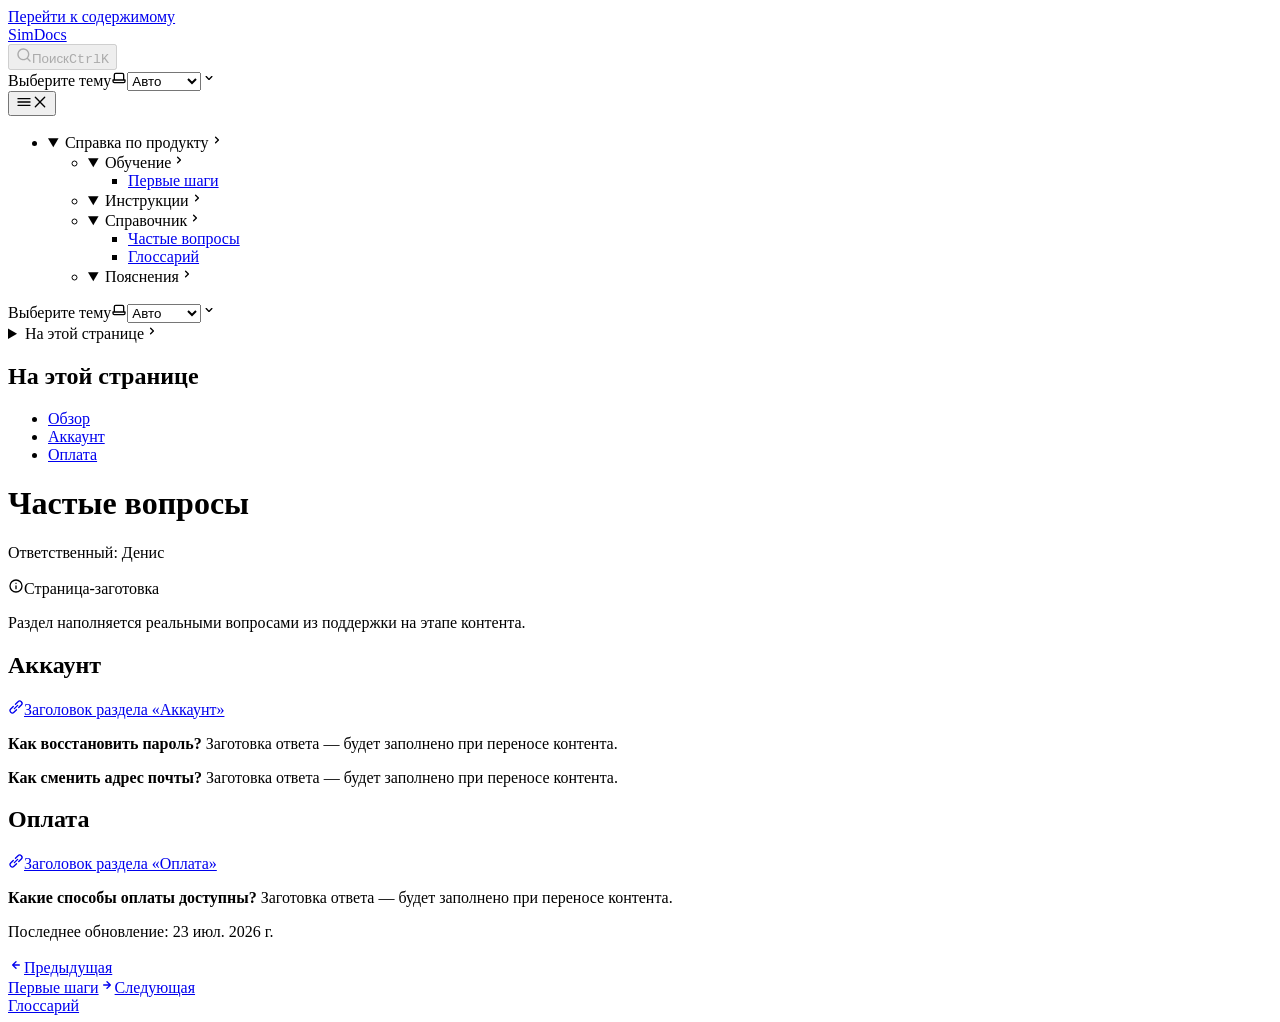
==== commit 32d17823: "Deploy public site from 2f1a2329513c973167fe8ab87902744922847bb2" ====
--- a/public/reference/faq/index.html
+++ b/public/reference/faq/index.html
@@ -24,7 +24,7 @@
 			},
 		};
 	})();
-</script><template id="theme-icons"><svg aria-hidden="true" class="light astro-n5k4ipy7" width="16" height="16" viewBox="0 0 24 24" fill="currentColor" style="--sl-icon-size: 1em;"><path d="M5 12a1 1 0 0 0-1-1H3a1 1 0 0 0 0 2h1a1 1 0 0 0 1-1Zm.64 5-.71.71a1 1 0 0 0 0 1.41 1 1 0 0 0 1.41 0l.71-.71A1 1 0 0 0 5.64 17ZM12 5a1 1 0 0 0 1-1V3a1 1 0 0 0-2 0v1a1 1 0 0 0 1 1Zm5.66 2.34a1 1 0 0 0 .7-.29l.71-.71a1 1 0 1 0-1.41-1.41l-.66.71a1 1 0 0 0 0 1.41 1 1 0 0 0 .66.29Zm-12-.29a1 1 0 0 0 1.41 0 1 1 0 0 0 0-1.41l-.71-.71a1.004 1.004 0 1 0-1.43 1.41l.73.71ZM21 11h-1a1 1 0 0 0 0 2h1a1 1 0 0 0 0-2Zm-2.64 6A1 1 0 0 0 17 18.36l.71.71a1 1 0 0 0 1.41 0 1 1 0 0 0 0-1.41l-.76-.66ZM12 6.5a5.5 5.5 0 1 0 5.5 5.5A5.51 5.51 0 0 0 12 6.5Zm0 9a3.5 3.5 0 1 1 0-7 3.5 3.5 0 0 1 0 7Zm0 3.5a1 1 0 0 0-1 1v1a1 1 0 0 0 2 0v-1a1 1 0 0 0-1-1Z"/></svg><svg aria-hidden="true" class="dark astro-n5k4ipy7" width="16" height="16" viewBox="0 0 24 24" fill="currentColor" style="--sl-icon-size: 1em;"><path d="M21.64 13a1 1 0 0 0-1.05-.14 8.049 8.049 0 0 1-3.37.73 8.15 8.15 0 0 1-8.14-8.1 8.59 8.59 0 0 1 .25-2A1 1 0 0 0 8 2.36a10.14 10.14 0 1 0 14 11.69 1 1 0 0 0-.36-1.05Zm-9.5 6.69A8.14 8.14 0 0 1 7.08 5.22v.27a10.15 10.15 0 0 0 10.14 10.14 9.784 9.784 0 0 0 2.1-.22 8.11 8.11 0 0 1-7.18 4.32v-.04Z"/></svg><svg aria-hidden="true" class="auto astro-n5k4ipy7" width="16" height="16" viewBox="0 0 24 24" fill="currentColor" style="--sl-icon-size: 1em;"><path d="M21 14h-1V7a3 3 0 0 0-3-3H7a3 3 0 0 0-3 3v7H3a1 1 0 0 0-1 1v2a3 3 0 0 0 3 3h14a3 3 0 0 0 3-3v-2a1 1 0 0 0-1-1ZM6 7a1 1 0 0 1 1-1h10a1 1 0 0 1 1 1v7H6V7Zm14 10a1 1 0 0 1-1 1H5a1 1 0 0 1-1-1v-1h16v1Z"/></svg></template><link rel="stylesheet" href="/simdoc-public/_astro/print.ehPL0gv-.css" media="print"><link rel="stylesheet" href="/simdoc-public/_astro/common.CNFCUgJ8.css"><script type="module" src="/simdoc-public/_astro/page.B2uBVZjk.js"></script></head><body class="astro-vdxcvpsm"><a class="sl-skip-link astro-vxeigawq" href="#_top">Перейти к содержимому</a><div class="page sl-flex astro-gqpr5s5a"><header class="header astro-gqpr5s5a"><div class="header astro-nczgtkxc"><div class="title-wrapper sl-flex astro-nczgtkxc"><a href="/simdoc-public/" class="site-title sl-flex astro-clw6ags5"><span class="astro-clw6ags5" translate="no">SimDocs</span></a></div><div class="sl-flex print:hidden astro-nczgtkxc"><site-search class="astro-nczgtkxc astro-r5ar4xm7" data-translations="{&quot;placeholder&quot;:&quot;Поиск&quot;,&quot;clear_search&quot;:&quot;Очистить поиск&quot;,&quot;load_more&quot;:&quot;Показать больше результатов&quot;,&quot;search_label&quot;:&quot;Поиск по документации&quot;,&quot;filters_label&quot;:&quot;Фильтры&quot;,&quot;zero_results&quot;:&quot;По запросу [SEARCH_TERM] ничего не найдено&quot;,&quot;many_results&quot;:&quot;Найдено: [COUNT]. Запрос: [SEARCH_TERM]&quot;,&quot;one_result&quot;:&quot;Найдено: [COUNT]. Запрос: [SEARCH_TERM]&quot;,&quot;alt_search&quot;:&quot;По запросу [SEARCH_TERM] ничего не найдено. Показаны результаты для [DIFFERENT_TERM]&quot;,&quot;search_suggestion&quot;:&quot;По запросу [SEARCH_TERM] ничего не найдено. Попробуйте один из вариантов:&quot;,&quot;searching&quot;:&quot;Ищем: [SEARCH_TERM]…&quot;}"><button data-open-modal disabled aria-label="Поиск" aria-keyshortcuts="Control+K" class="astro-r5ar4xm7"><svg aria-hidden="true" class="astro-r5ar4xm7 astro-n5k4ipy7" width="16" height="16" viewBox="0 0 24 24" fill="currentColor" style="--sl-icon-size: 1em;"><path d="M21.71 20.29 18 16.61A9 9 0 1 0 16.61 18l3.68 3.68a.999.999 0 0 0 1.42 0 1 1 0 0 0 0-1.39ZM11 18a7 7 0 1 1 0-14 7 7 0 0 1 0 14Z"/></svg><span class="sl-hidden md:sl-block astro-r5ar4xm7" aria-hidden="true">Поиск</span><kbd class="sl-hidden md:sl-flex astro-r5ar4xm7" style="display: none;"><kbd class="astro-r5ar4xm7">Ctrl</kbd><kbd class="astro-r5ar4xm7">K</kbd></kbd></button><dialog style="padding:0" aria-label="Поиск" class="astro-r5ar4xm7"><div class="dialog-frame sl-flex astro-r5ar4xm7"><button data-close-modal class="sl-flex md:sl-hidden astro-r5ar4xm7">Отменить</button><div class="search-container astro-r5ar4xm7"><div id="starlight__search" class="astro-r5ar4xm7"></div></div></div></dialog></site-search><script>
+</script><template id="theme-icons"><svg aria-hidden="true" class="light astro-n5k4ipy7" width="16" height="16" viewBox="0 0 24 24" fill="currentColor" style="--sl-icon-size: 1em;"><path d="M5 12a1 1 0 0 0-1-1H3a1 1 0 0 0 0 2h1a1 1 0 0 0 1-1Zm.64 5-.71.71a1 1 0 0 0 0 1.41 1 1 0 0 0 1.41 0l.71-.71A1 1 0 0 0 5.64 17ZM12 5a1 1 0 0 0 1-1V3a1 1 0 0 0-2 0v1a1 1 0 0 0 1 1Zm5.66 2.34a1 1 0 0 0 .7-.29l.71-.71a1 1 0 1 0-1.41-1.41l-.66.71a1 1 0 0 0 0 1.41 1 1 0 0 0 .66.29Zm-12-.29a1 1 0 0 0 1.41 0 1 1 0 0 0 0-1.41l-.71-.71a1.004 1.004 0 1 0-1.43 1.41l.73.71ZM21 11h-1a1 1 0 0 0 0 2h1a1 1 0 0 0 0-2Zm-2.64 6A1 1 0 0 0 17 18.36l.71.71a1 1 0 0 0 1.41 0 1 1 0 0 0 0-1.41l-.76-.66ZM12 6.5a5.5 5.5 0 1 0 5.5 5.5A5.51 5.51 0 0 0 12 6.5Zm0 9a3.5 3.5 0 1 1 0-7 3.5 3.5 0 0 1 0 7Zm0 3.5a1 1 0 0 0-1 1v1a1 1 0 0 0 2 0v-1a1 1 0 0 0-1-1Z"/></svg><svg aria-hidden="true" class="dark astro-n5k4ipy7" width="16" height="16" viewBox="0 0 24 24" fill="currentColor" style="--sl-icon-size: 1em;"><path d="M21.64 13a1 1 0 0 0-1.05-.14 8.049 8.049 0 0 1-3.37.73 8.15 8.15 0 0 1-8.14-8.1 8.59 8.59 0 0 1 .25-2A1 1 0 0 0 8 2.36a10.14 10.14 0 1 0 14 11.69 1 1 0 0 0-.36-1.05Zm-9.5 6.69A8.14 8.14 0 0 1 7.08 5.22v.27a10.15 10.15 0 0 0 10.14 10.14 9.784 9.784 0 0 0 2.1-.22 8.11 8.11 0 0 1-7.18 4.32v-.04Z"/></svg><svg aria-hidden="true" class="auto astro-n5k4ipy7" width="16" height="16" viewBox="0 0 24 24" fill="currentColor" style="--sl-icon-size: 1em;"><path d="M21 14h-1V7a3 3 0 0 0-3-3H7a3 3 0 0 0-3 3v7H3a1 1 0 0 0-1 1v2a3 3 0 0 0 3 3h14a3 3 0 0 0 3-3v-2a1 1 0 0 0-1-1ZM6 7a1 1 0 0 1 1-1h10a1 1 0 0 1 1 1v7H6V7Zm14 10a1 1 0 0 1-1 1H5a1 1 0 0 1-1-1v-1h16v1Z"/></svg></template><link rel="stylesheet" href="/simdoc-public/_astro/print.ehPL0gv-.css" media="print"><link rel="stylesheet" href="/simdoc-public/_astro/common.Cy4O4NQ2.css"><script type="module" src="/simdoc-public/_astro/page.B2uBVZjk.js"></script></head><body class="astro-vdxcvpsm"><a class="sl-skip-link astro-vxeigawq" href="#_top">Перейти к содержимому</a><div class="page sl-flex astro-gqpr5s5a"><header class="header astro-gqpr5s5a"><div class="header astro-nczgtkxc"><div class="title-wrapper sl-flex astro-nczgtkxc"><a href="/simdoc-public/" class="site-title sl-flex astro-clw6ags5"><span class="astro-clw6ags5" translate="no">SimDocs</span></a></div><div class="sl-flex print:hidden astro-nczgtkxc"><site-search class="astro-nczgtkxc astro-r5ar4xm7" data-translations="{&quot;placeholder&quot;:&quot;Поиск&quot;,&quot;clear_search&quot;:&quot;Очистить поиск&quot;,&quot;load_more&quot;:&quot;Показать больше результатов&quot;,&quot;search_label&quot;:&quot;Поиск по документации&quot;,&quot;filters_label&quot;:&quot;Фильтры&quot;,&quot;zero_results&quot;:&quot;По запросу [SEARCH_TERM] ничего не найдено&quot;,&quot;many_results&quot;:&quot;Найдено: [COUNT]. Запрос: [SEARCH_TERM]&quot;,&quot;one_result&quot;:&quot;Найдено: [COUNT]. Запрос: [SEARCH_TERM]&quot;,&quot;alt_search&quot;:&quot;По запросу [SEARCH_TERM] ничего не найдено. Показаны результаты для [DIFFERENT_TERM]&quot;,&quot;search_suggestion&quot;:&quot;По запросу [SEARCH_TERM] ничего не найдено. Попробуйте один из вариантов:&quot;,&quot;searching&quot;:&quot;Ищем: [SEARCH_TERM]…&quot;}"><button data-open-modal disabled aria-label="Поиск" aria-keyshortcuts="Control+K" class="astro-r5ar4xm7"><svg aria-hidden="true" class="astro-r5ar4xm7 astro-n5k4ipy7" width="16" height="16" viewBox="0 0 24 24" fill="currentColor" style="--sl-icon-size: 1em;"><path d="M21.71 20.29 18 16.61A9 9 0 1 0 16.61 18l3.68 3.68a.999.999 0 0 0 1.42 0 1 1 0 0 0 0-1.39ZM11 18a7 7 0 1 1 0-14 7 7 0 0 1 0 14Z"/></svg><span class="sl-hidden md:sl-block astro-r5ar4xm7" aria-hidden="true">Поиск</span><kbd class="sl-hidden md:sl-flex astro-r5ar4xm7" style="display: none;"><kbd class="astro-r5ar4xm7">Ctrl</kbd><kbd class="astro-r5ar4xm7">K</kbd></kbd></button><dialog style="padding:0" aria-label="Поиск" class="astro-r5ar4xm7"><div class="dialog-frame sl-flex astro-r5ar4xm7"><button data-close-modal class="sl-flex md:sl-hidden astro-r5ar4xm7">Отменить</button><div class="search-container astro-r5ar4xm7"><div id="starlight__search" class="astro-r5ar4xm7"></div></div></div></dialog></site-search><script>
 	(() => {
 		const openBtn = document.querySelector('button[data-open-modal]');
 		const shortcut = openBtn?.querySelector('kbd');
@@ -78,4 +78,4 @@
 Заготовка ответа — будет заполнено при переносе контента.</p>
 <div class="sl-heading-wrapper level-h2"><h2 id="оплата">Оплата</h2><a class="sl-anchor-link" href="#оплата"><span aria-hidden="true" class="sl-anchor-icon"><svg width="16" height="16" viewBox="0 0 24 24" fill="currentColor"><path d="m12.11 15.39-3.88 3.88a2.52 2.52 0 0 1-3.5 0 2.47 2.47 0 0 1 0-3.5l3.88-3.88a1 1 0 1 0-1.42-1.42l-3.88 3.89a4.48 4.48 0 0 0 6.33 6.33l3.89-3.88a1 1 0 0 0-1.42-1.42m8.58-12.08a4.49 4.49 0 0 0-6.33 0l-3.89 3.88a1 1 0 1 0 1.42 1.42l3.88-3.88a2.52 2.52 0 0 1 3.5 0 2.47 2.47 0 0 1 0 3.5l-3.88 3.88a1 1 0 0 0 0 1.42 1 1 0 0 0 1.42 0l3.88-3.89a4.49 4.49 0 0 0 0-6.33M8.83 15.17a1 1 0 0 0 .71.29 1 1 0 0 0 .71-.29l4.92-4.92a1 1 0 1 0-1.42-1.42l-4.92 4.92a1 1 0 0 0 0 1.42"></path></svg></span><span class="sr-only" data-pagefind-ignore="">Заголовок раздела «Оплата»</span></a></div>
 <p><strong>Какие способы оплаты доступны?</strong>
-Заготовка ответа — будет заполнено при переносе контента.</p></div><footer class="sl-flex astro-xhxjzfa7"><div class="meta sl-flex astro-xhxjzfa7"><p>Последнее обновление: <time datetime="2026-07-22T14:45:42.000Z">22 июл. 2026 г.</time></p></div><div class="pagination-links print:hidden astro-ohknivtf" dir="ltr"><a href="/simdoc-public/public/tutorials/pervye-shagi/" rel="prev" class="astro-ohknivtf"><svg aria-hidden="true" class="astro-ohknivtf astro-n5k4ipy7" width="16" height="16" viewBox="0 0 24 24" fill="currentColor" style="--sl-icon-size: 1.5rem;"><path d="M17 11H9.41l3.3-3.29a1.004 1.004 0 1 0-1.42-1.42l-5 5a1 1 0 0 0-.21.33 1 1 0 0 0 0 .76 1 1 0 0 0 .21.33l5 5a1.002 1.002 0 0 0 1.639-.325 1 1 0 0 0-.219-1.095L9.41 13H17a1 1 0 0 0 0-2Z"/></svg><span class="astro-ohknivtf">Предыдущая<br class="astro-ohknivtf"><span class="link-title astro-ohknivtf">Первые шаги</span></span></a><a href="/simdoc-public/public/reference/glossariy/" rel="next" class="astro-ohknivtf"><svg aria-hidden="true" class="astro-ohknivtf astro-n5k4ipy7" width="16" height="16" viewBox="0 0 24 24" fill="currentColor" style="--sl-icon-size: 1.5rem;"><path d="M17.92 11.62a1.001 1.001 0 0 0-.21-.33l-5-5a1.003 1.003 0 1 0-1.42 1.42l3.3 3.29H7a1 1 0 0 0 0 2h7.59l-3.3 3.29a1.002 1.002 0 0 0 .325 1.639 1 1 0 0 0 1.095-.219l5-5a1 1 0 0 0 .21-.33 1 1 0 0 0 0-.76Z"/></svg><span class="astro-ohknivtf">Следующая<br class="astro-ohknivtf"><span class="link-title astro-ohknivtf">Глоссарий</span></span></a></div></footer></div></div></main></div></div></div></div></body></html>+Заготовка ответа — будет заполнено при переносе контента.</p></div><footer class="sl-flex astro-xhxjzfa7"><div class="meta sl-flex astro-xhxjzfa7"><p>Последнее обновление: <time datetime="2026-07-23T13:25:02.000Z">23 июл. 2026 г.</time></p></div><div class="pagination-links print:hidden astro-ohknivtf" dir="ltr"><a href="/simdoc-public/public/tutorials/pervye-shagi/" rel="prev" class="astro-ohknivtf"><svg aria-hidden="true" class="astro-ohknivtf astro-n5k4ipy7" width="16" height="16" viewBox="0 0 24 24" fill="currentColor" style="--sl-icon-size: 1.5rem;"><path d="M17 11H9.41l3.3-3.29a1.004 1.004 0 1 0-1.42-1.42l-5 5a1 1 0 0 0-.21.33 1 1 0 0 0 0 .76 1 1 0 0 0 .21.33l5 5a1.002 1.002 0 0 0 1.639-.325 1 1 0 0 0-.219-1.095L9.41 13H17a1 1 0 0 0 0-2Z"/></svg><span class="astro-ohknivtf">Предыдущая<br class="astro-ohknivtf"><span class="link-title astro-ohknivtf">Первые шаги</span></span></a><a href="/simdoc-public/public/reference/glossariy/" rel="next" class="astro-ohknivtf"><svg aria-hidden="true" class="astro-ohknivtf astro-n5k4ipy7" width="16" height="16" viewBox="0 0 24 24" fill="currentColor" style="--sl-icon-size: 1.5rem;"><path d="M17.92 11.62a1.001 1.001 0 0 0-.21-.33l-5-5a1.003 1.003 0 1 0-1.42 1.42l3.3 3.29H7a1 1 0 0 0 0 2h7.59l-3.3 3.29a1.002 1.002 0 0 0 .325 1.639 1 1 0 0 0 1.095-.219l5-5a1 1 0 0 0 .21-.33 1 1 0 0 0 0-.76Z"/></svg><span class="astro-ohknivtf">Следующая<br class="astro-ohknivtf"><span class="link-title astro-ohknivtf">Глоссарий</span></span></a></div></footer></div></div></main></div></div></div></div></body></html>
